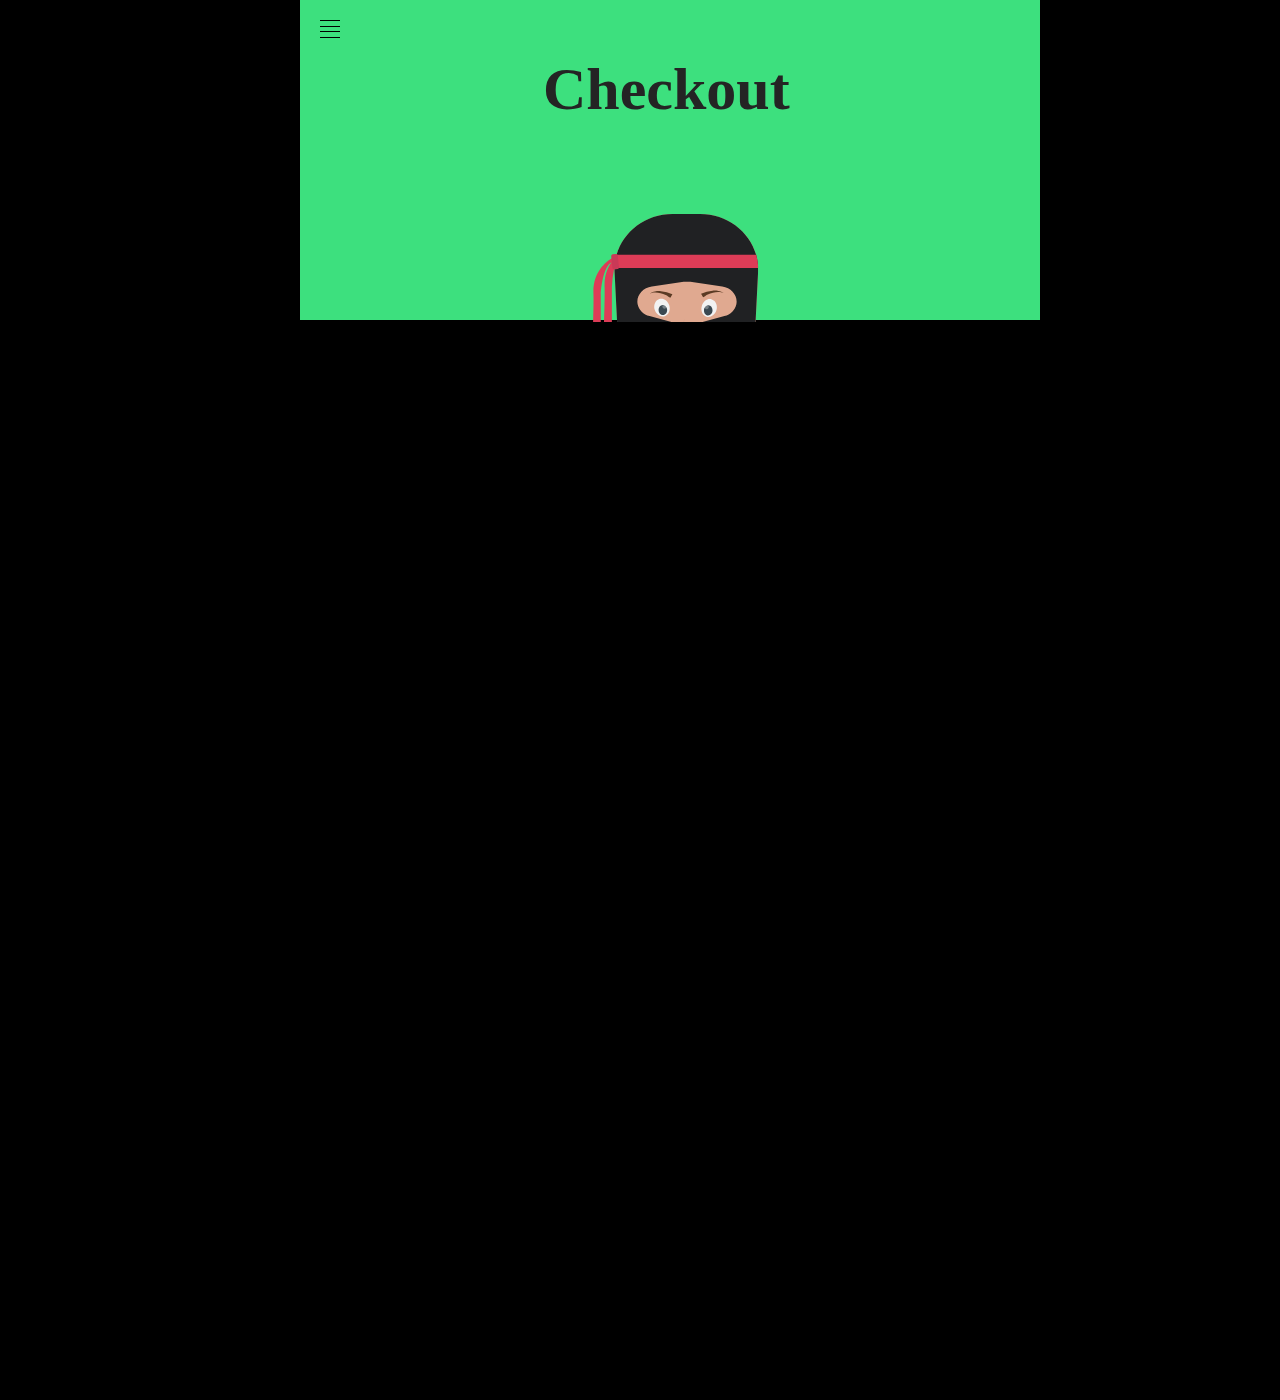
==== checkout.html @ d1e9f06c "add grid design for checkout page" ====
<!DOCTYPE html>
<html lang="en">
  <head>
    <meta charset="UTF-8" />
    <meta name="viewport" content="width=device-width, initial-scale=1.0" />
    <link rel="stylesheet" href="style2.css" />
    <title>Checkout</title>
  </head>
  <body>
    <div class="page-container">
      <nav class="box1 h1">
        <div class="box1-1">
          <div class="line l1"></div>
          <div class="line l2"></div>
          <div class="line l3"></div>
          <div class="line l4"></div>
        </div>
        <div class="box1-2">
          <div class="navc n1">
            <h1>Checkout</h1>
          </div>
          <div class="navc n2">
            <img
              class="image ninjaicon"
              src="assets/ninjahead.svg"
              alt="ninjahead"
            />
          </div>
        </div>
      </nav>
    </div>
  </body>
</html>
---- style2.css ----
* {
  margin: 0;
  padding: 0;
}

body {
  background-color: #000;
}

.page-container {
  display: grid;
  grid-template-rows: 200px 1000px 200px;
  grid-template-columns: 300px 1000px 200px;
}
.box1 {
  display: grid;
  grid-row: 1;
  grid-column: 2;
  grid-template-rows: 20px 300px;
  height: 300px;
  padding: 20px;
  width: 700px;
  padding-bottom: 0;
  background-color: #3de07e;
}
.box1-1 {
  display: grid;
  grid-column: 1;
  grid-row-gap: 2px;
  grid-template-columns: 2px 2px 2px;
}

.line {
  content: "";
  color: #000;
  margin-bottom: 0;
  width: 20px;
  border-top: 1.5px solid #000;
}
.l1 {
  grid-column: 1 / span 2;
  grid-row: 1;
}
.l2 {
  grid-column: 1 / span 2;
  grid-row: 2;
}
.l3 {
  grid-column: 1 / span 2;
  grid-row: 3;
}
.l4 {
  grid-column: 1 / span 2;
  grid-row: 4;
}
.box1-2 {
  display: grid;
  grid-column: 2;
  grid-row: 2;
  grid-gap: 24px;
  grid-template-rows: 150px 150px;
}

.navc .n1 {
  grid-row: 1;
  font-family: roboto;
}
.ninjaicon {
  margin-inline: 90px;
  width: 180px;
}

.navc .n2 {
  grid-row: 3;
  font-family: roboto;
}

h1 {
  font-size: 60px;
  white-space: nowrap;
  margin-inline: 50px 0;
  align-self: center;
  margin-top: 15px;
  font-family: Roboto;
  color: #242424;
}
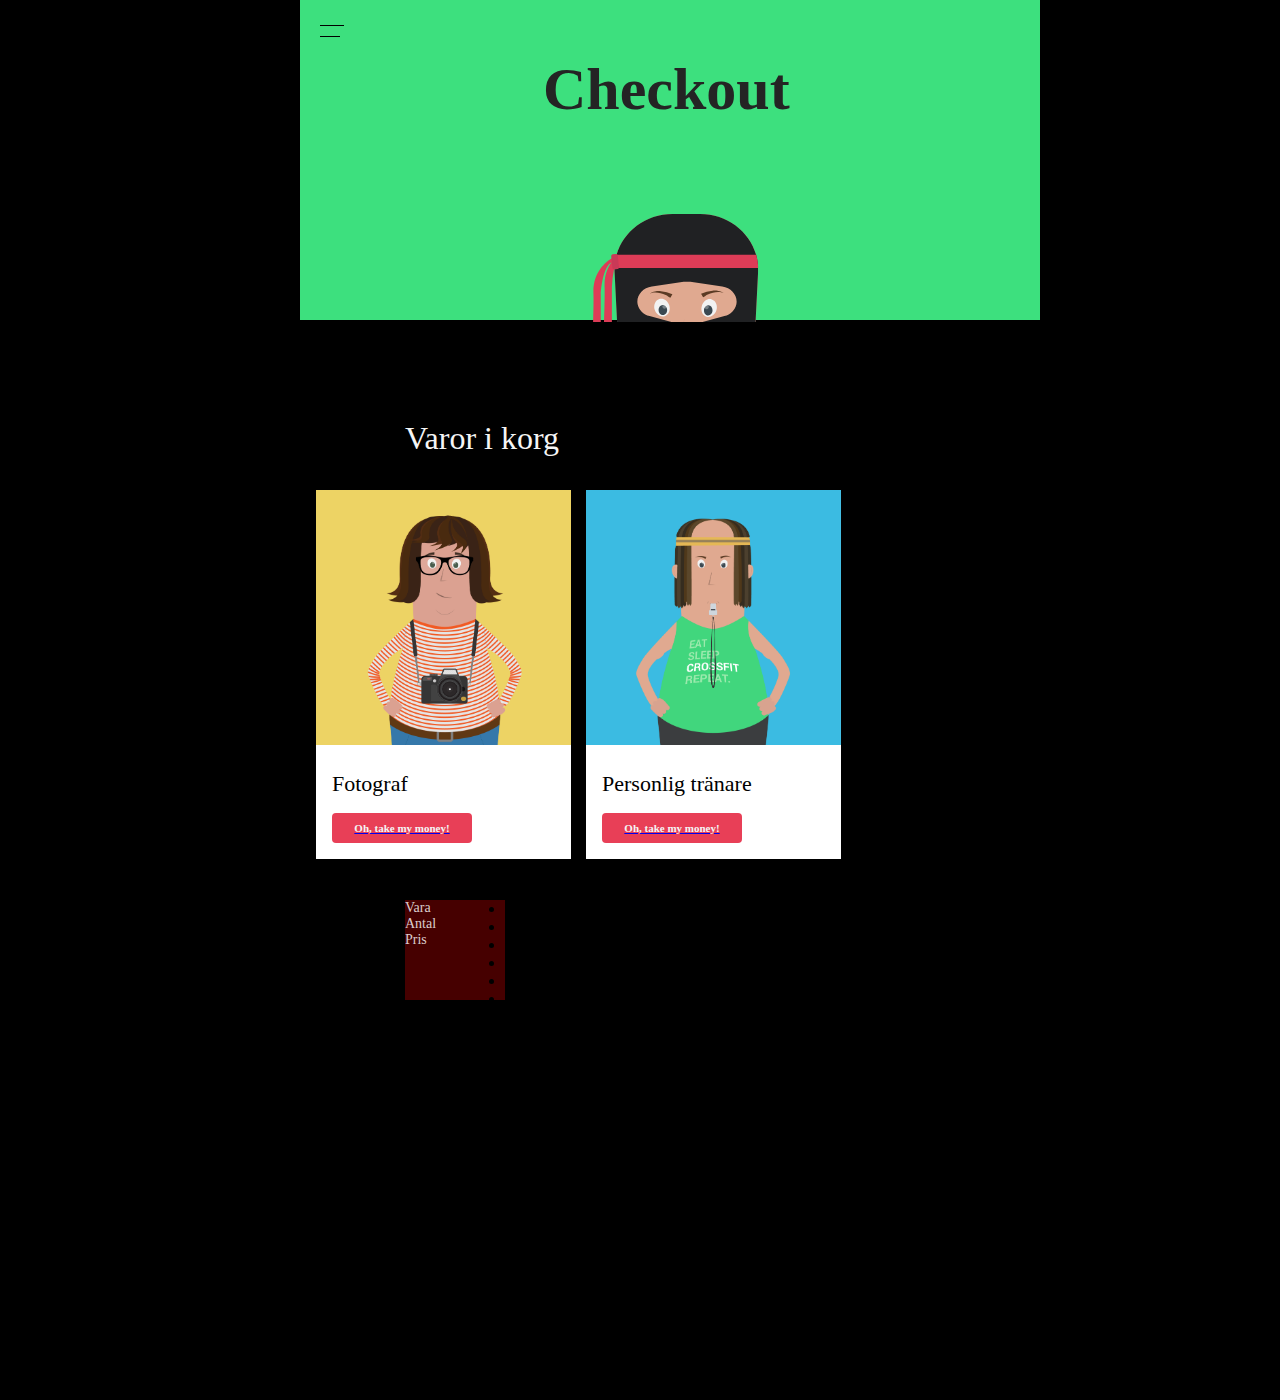
==== commit 4b82ff23: "add more grid style on checkout page" ====
--- a/checkout.html
+++ b/checkout.html
@@ -28,6 +28,53 @@
           </div>
         </div>
       </nav>
+
+      <div class="box2">
+        <h2>Varor i korg</h2>
+        <div class="box2-1">
+          <div class="card1 c1">
+            <img src="assets/char-7.png" class="boxImg" alt="foto" />
+
+            <h2>Fotograf</h2>
+
+            <a href="checkout.html">
+              <button class="boxBtn" id="btnCard1">Oh, take my money!</button>
+            </a>
+          </div>
+          <div class="card2 c2">
+            <img src="assets/char-9.png" class="boxImg" alt="training" />
+
+            <h2>Personlig tränare</h2>
+
+            <a href="checkout.html">
+              <button class="boxBtn" id="btnCard2">Oh, take my money!</button>
+            </a>
+          </div>
+        </div>
+        <div class="box2-2">
+          <div class="box2-21">
+            <div class="r1"><p>Vara</p></div>
+            <div class="r2"><p>Antal</p></div>
+            <div class="r3"><p>Pris</p></div>
+          </div>
+          <div class="box2-22">
+            <ul class="l1">
+              <li></li>
+              <li></li>
+            </ul>
+
+            <ul class="l2">
+              <li></li>
+              <li></li>
+            </ul>
+
+            <ul class="l3">
+              <li></li>
+              <li></li>
+            </ul>
+          </div>
+        </div>
+      </div>
     </div>
   </body>
 </html>
--- a/style2.css
+++ b/style2.css
@@ -10,7 +10,7 @@
 .page-container {
   display: grid;
   grid-template-rows: 200px 1000px 200px;
-  grid-template-columns: 300px 1000px 200px;
+  grid-template-columns: 300px 300px;
 }
 .box1 {
   display: grid;
@@ -84,3 +84,134 @@
   font-family: Roboto;
   color: #242424;
 }
+
+.box2 {
+  display: grid;
+  grid-column: 2;
+  grid-row: 2;
+  width: 700px;
+  grid-template-columns: 15% 70% 15%;
+  grid-template-rows: 70% 40%;
+}
+
+button {
+  background-color: #e83f57;
+  display: flex;
+  align-items: center;
+  justify-content: center;
+  border-color: transparent;
+  text-align: center;
+  border-radius: 4px;
+  font-family: roboto;
+  height: 25px;
+  width: 120px;
+  font-size: 10px;
+  padding-inline: 25px 25px;
+  white-space: nowrap;
+  font-weight: 600;
+  color: whitesmoke;
+}
+
+h2 {
+  font-size: 32px;
+  margin-top: 220px;
+  color: whitesmoke;
+  font-weight: 500;
+  white-space: nowrap;
+  font-family: roboto;
+}
+p {
+  color: #ffffffd0;
+  font-family: roboto;
+  font-size: 14px;
+}
+.box2-1 {
+  display: grid;
+  grid-gap: 15px;
+  grid-row: 1;
+  max-width: 200px;
+  margin-top: 290px;
+  max-height: 300px;
+  grid-template-columns: 1px 255px 255px 200px;
+}
+.card1 {
+  grid-column: 2;
+  width: 255px;
+  background-color: #fff;
+}
+
+.card2 {
+  grid-column: 3;
+  max-width: 255px;
+  background-color: #fff;
+}
+.card1 > h2,
+.card2 > h2 {
+  color: #000;
+  font-family: roboto;
+  font-size: 22px;
+  margin: 16px;
+  margin-top: 22px;
+}
+.card1 > p,
+.card2 > p {
+  color: #000;
+  font-family: roboto;
+  font-size: 14px;
+  margin-top: 0;
+  margin: 16px;
+  margin-bottom: 50px;
+}
+.boxBtn {
+  margin: 16px;
+  height: 30px;
+  font-size: 11px;
+  padding-inline: 55px 55px;
+  width: 140px;
+}
+.image {
+  max-width: 280px;
+  max-height: 280px;
+}
+.boxImg {
+  max-width: 255px;
+}
+
+.box2-2 {
+  display: grid;
+  grid-column: 2;
+  grid-row: 2;
+  grid-template-columns: 100px 100px 100px;
+  grid-template-rows: 100px 100px 100px;
+}
+.box2-21 {
+  background-color: rgba(139, 0, 0, 0.507);
+}
+.r1 {
+  grid-column: 1;
+  grid-row: 1;
+}
+.r2 {
+  grid-column: 2;
+  grid-row: 1;
+}
+.r3 {
+  grid-column: 3;
+  grid-row: 1;
+}
+.box2-22 {
+  background-color: transparent;
+}
+
+.l1 {
+  grid-column: 1;
+  grid-row: 2;
+}
+.l2 {
+  grid-column: 2;
+  grid-row: 2;
+}
+.l3 {
+  grid-column: 3;
+  grid-row: 2;
+}
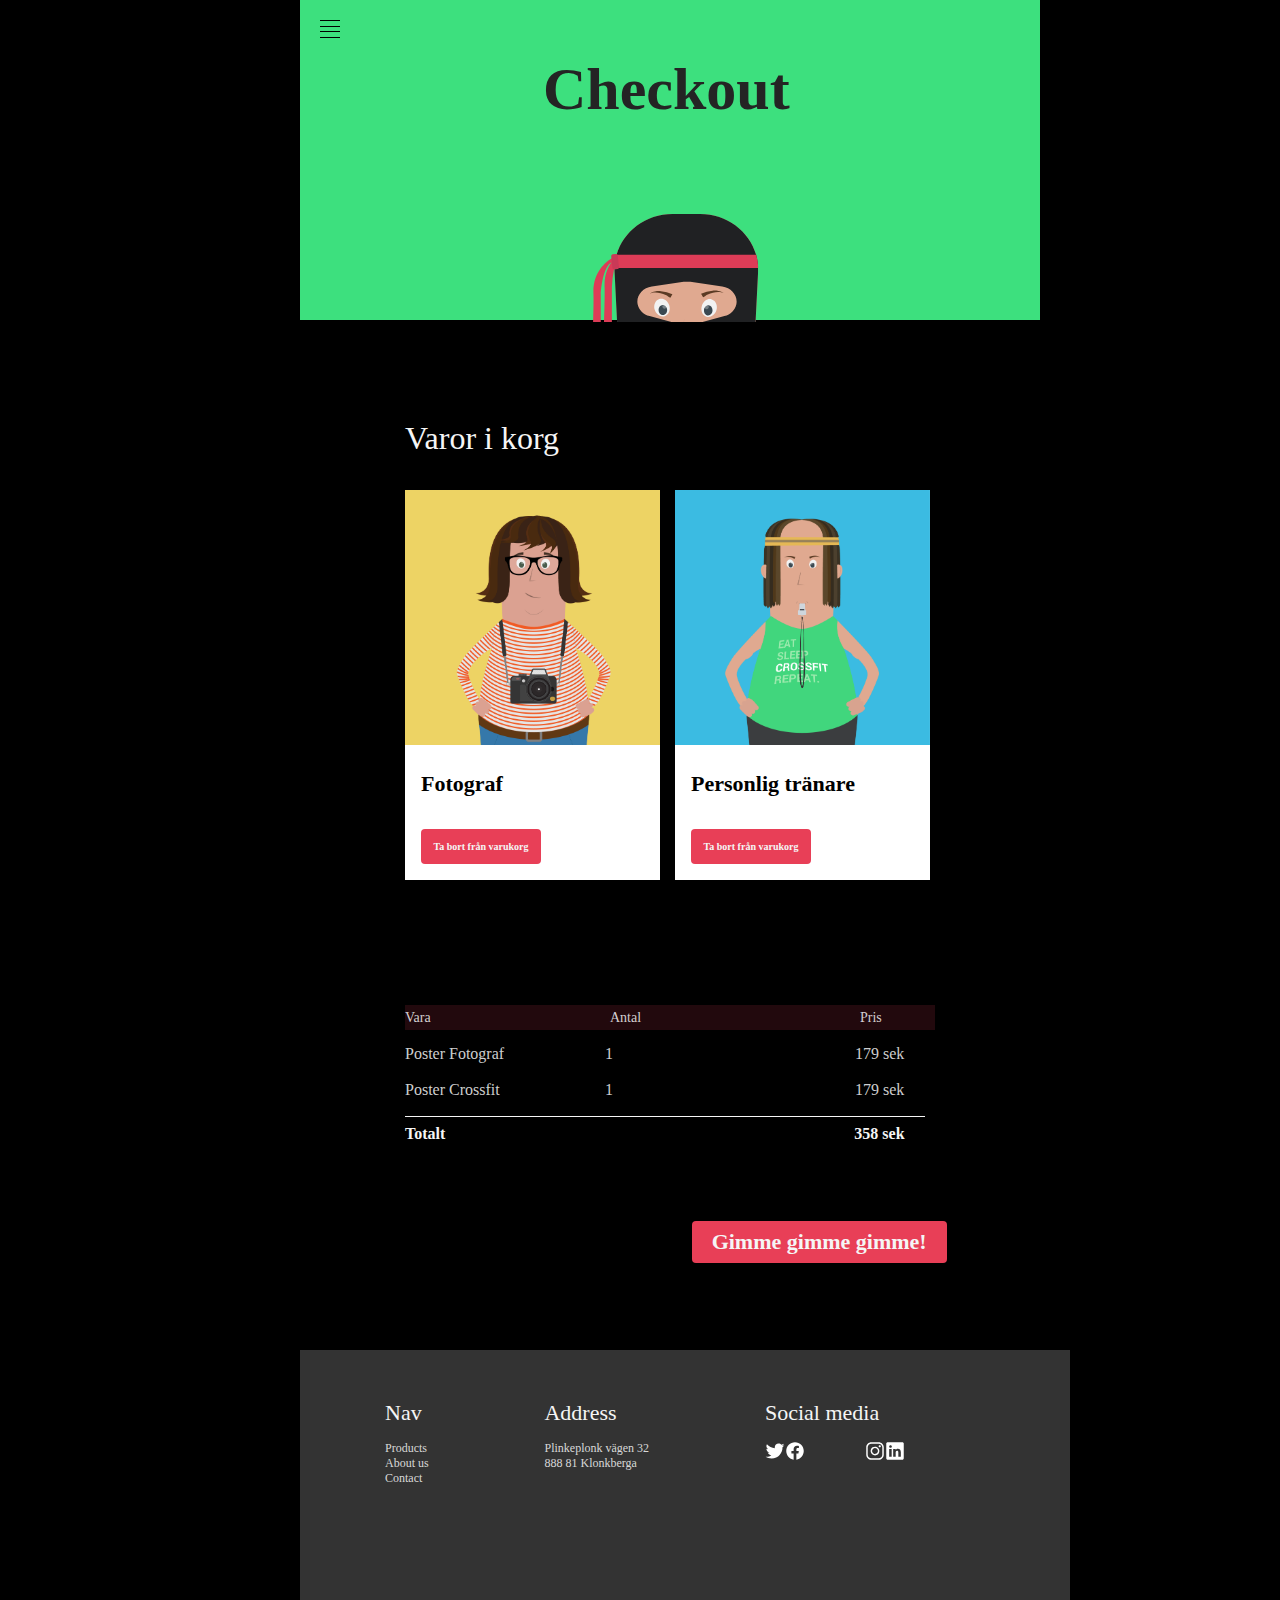
==== commit dc86b280: "fix grid style on checkout page add button and footer" ====
--- a/checkout.html
+++ b/checkout.html
@@ -38,7 +38,7 @@
             <h2>Fotograf</h2>
 
             <a href="checkout.html">
-              <button class="boxBtn" id="btnCard1">Oh, take my money!</button>
+              <button class="boxBtn" id="btnCard1">Ta bort från varukorg</button>
             </a>
           </div>
           <div class="card2 c2">
@@ -47,34 +47,74 @@
             <h2>Personlig tränare</h2>
 
             <a href="checkout.html">
-              <button class="boxBtn" id="btnCard2">Oh, take my money!</button>
+              <button class="boxBtn" id="btnCard2">Ta bort från varukorg</button>
             </a>
           </div>
         </div>
         <div class="box2-2">
           <div class="box2-21">
             <div class="r1"><p>Vara</p></div>
+            <ul class="r11">
+              <li>Poster Fotograf</li>
+              <li>Poster Crossfit</li>
+            </ul>
+          </div>
+          <div class="box2-21">
             <div class="r2"><p>Antal</p></div>
+            <ul class="r22">
+              <li>1</li>
+              <li>1</li>
+            </ul>
+          </div>
+          <div class="box2-21">
             <div class="r3"><p>Pris</p></div>
+            <ul class="r33">
+              <li>179 sek</li>
+              <li>179 sek</li>
+            </ul>
           </div>
           <div class="box2-22">
-            <ul class="l1">
-              <li></li>
-              <li></li>
-            </ul>
-
-            <ul class="l2">
-              <li></li>
-              <li></li>
-            </ul>
-
-            <ul class="l3">
-              <li></li>
-              <li></li>
-            </ul>
+            <div class="lineHr"></div>
           </div>
+          <div class="box2-22">
+            <h6>Totalt</h6>
+            <h6>358 sek</h6>
+          </div>
+           <div class="box2-3">
+            <div class="box2-31">
+                 <button class="boxBtn" id="btnGimme">Gimme gimme gimme!</button>
+            </div>
+           </div>
         </div>
       </div>
+      <footer class="box3 h3">
+        <div class="box3-1">
+          <h2>Nav</h2>
+          <ul class="content-list t1">
+            <li>Products</li>
+            <li>About us</li>
+            <li>Contact</li>
+          </ul>
+        </div>
+        <div class="box3-2">
+          <h2>Address</h2>
+          <ul class="content-list t2">
+            <li>Plinkeplonk vägen 32</li>
+            <li>888 81 Klonkberga</li>
+          </ul>
+        </div>
+        <div class="box3-3">
+          <h2>Social media</h2>
+          <ul class="content-list t3">
+            <li><img src="assets/logo-twitter.svg" alt="logo-twitter" /></li>
+            <li><img src="assets/logo-facebook.svg" alt="logo-facebook" /></li>
+            <li><img src="assets/logo-linkedin.svg" alt="logo-linkedin" /></li>
+            <li>
+              <img src="assets/logo-instagram.svg" alt="logo-instagram" />
+            </li>
+          </ul>
+        </div>
+      </footer>
     </div>
   </body>
 </html>
--- a/style2.css
+++ b/style2.css
@@ -9,7 +9,7 @@
 
 .page-container {
   display: grid;
-  grid-template-rows: 200px 1000px 200px;
+  grid-template-rows: 200px 1150px 250px;
   grid-template-columns: 300px 300px;
 }
 .box1 {
@@ -96,22 +96,25 @@
 
 button {
   background-color: #e83f57;
-  display: flex;
-  align-items: center;
-  justify-content: center;
   border-color: transparent;
   text-align: center;
   border-radius: 4px;
   font-family: roboto;
-  height: 25px;
   width: 120px;
   font-size: 10px;
-  padding-inline: 25px 25px;
+  padding-inline: 10px;
   white-space: nowrap;
   font-weight: 600;
   color: whitesmoke;
-}
-
+  margin: 16px;
+  height: 35px;
+  font-size: 10px;
+}
+
+a {
+  margin: 0;
+  padding: 0;
+}
 h2 {
   font-size: 32px;
   margin-top: 220px;
@@ -132,7 +135,7 @@
   max-width: 200px;
   margin-top: 290px;
   max-height: 300px;
-  grid-template-columns: 1px 255px 255px 200px;
+  grid-template-columns: 90px 255px 255px 200px;
 }
 .card1 {
   grid-column: 2;
@@ -152,6 +155,7 @@
   font-size: 22px;
   margin: 16px;
   margin-top: 22px;
+  font-weight: 600;
 }
 .card1 > p,
 .card2 > p {
@@ -162,13 +166,7 @@
   margin: 16px;
   margin-bottom: 50px;
 }
-.boxBtn {
-  margin: 16px;
-  height: 30px;
-  font-size: 11px;
-  padding-inline: 55px 55px;
-  width: 140px;
-}
+
 .image {
   max-width: 280px;
   max-height: 280px;
@@ -178,40 +176,206 @@
 }
 
 .box2-2 {
-  display: grid;
-  grid-column: 2;
-  grid-row: 2;
-  grid-template-columns: 100px 100px 100px;
-  grid-template-rows: 100px 100px 100px;
+  grid-column: 2;
+  grid-row: 2;
+  display: grid;
+  grid-row-gap: 0;
+  grid-template-rows: repeat(3, 100px);
+  grid-template-columns: repeat(3, 200px);
 }
 .box2-21 {
-  background-color: rgba(139, 0, 0, 0.507);
-}
+  padding: 0;
+  grid-row: 1;
+  margin: 0;
+  border-radius: 4px;
+}
+.r1,
+.r2,
+.r3 {
+  background-color: #e83f5825;
+
+  height: 10px;
+  padding: 5px;
+  padding-bottom: 10px;
+  font-size: 5px;
+  font-weight: 200;
+  font-family: roboto;
+  color: #ffffff91;
+  grid-row: 1;
+}
+
 .r1 {
-  grid-column: 1;
-  grid-row: 1;
+  padding-left: 0;
+  grid-column: 1;
 }
 .r2 {
   grid-column: 2;
-  grid-row: 1;
 }
 .r3 {
   grid-column: 3;
-  grid-row: 1;
+  display: grid;
+  width: 120px;
+}
+.r3 p {
+  margin-inline: 50px;
+}
+
+.r11,
+.r22,
+.r33 {
+  list-style: none;
+  font-family: roboto;
+  color: #ffffffd0;
+  grid-row: 2;
+  padding-top: 15px;
+  height: 100px;
+  top: 100%;
+}
+.r11 li:nth-of-type(1) {
+  padding-bottom: 18px;
+}
+.r11 {
+  grid-column: 1;
+}
+.r22 li:nth-of-type(1) {
+  padding-bottom: 18px;
+}
+.r22 {
+  grid-column: 2;
+}
+.r33 li:nth-of-type(1) {
+  padding-bottom: 18px;
+}
+.r33 {
+  grid-column: 3;
+}
+.r33 li {
+  margin-inline: 50px;
+}
+
+.lineHr {
+  grid-column: 1 / span 3;
+  grid-row: 2;
+  padding-top: 10px;
+  border-bottom: 1px solid whitesmoke;
+  width: 520px;
+  height: 1px;
 }
 .box2-22 {
-  background-color: transparent;
-}
-
-.l1 {
-  grid-column: 1;
-  grid-row: 2;
-}
-.l2 {
-  grid-column: 2;
-  grid-row: 2;
-}
-.l3 {
-  grid-column: 3;
-  grid-row: 2;
-}
+  grid-column: 1 / span 3;
+  grid-row: 2;
+  color: whitesmoke;
+}
+.box2-22 h6 {
+  display: inline-block;
+  margin-top: 10px;
+  padding: 10px;
+  padding-left: 0;
+  font-size: 16px;
+  font-weight: 600;
+  font-family: roboto;
+}
+.box2-22 h6:nth-of-type(2) {
+  padding-inline: 395px 0;
+}
+.box2-3 {
+  display: grid;
+  width: 700px;
+  grid-template-columns: repeat(3, auto);
+}
+.box2-31 {
+  grid-column: 3;
+}
+.box2-31 button {
+  height: 42px;
+  font-size: 22px;
+  border-radius: 4px;
+  font-weight: 600;
+  width: 255px;
+  margin-inline: 30px;
+}
+
+.box3 {
+  grid-row: 3;
+  grid-column: 2;
+  display: grid;
+  width: 600px;
+  padding-inline: 85px;
+  grid-template-columns: repeat(3, auto);
+  grid-template-rows: 62px 40px 40px;
+  grid-column-gap: 10px;
+  background-color: #333;
+  color: whitesmoke;
+}
+.box3-1,
+.box3-2,
+.box3-3 {
+  color: #fff;
+}
+
+.box3-1 h2,
+.box3-2 h2,
+.box3-3 h2 {
+  font-size: 22px;
+  font-family: roboto;
+  margin-bottom: 15px;
+  margin-top: 50px;
+}
+.box3-1 {
+  display: grid;
+  grid-column: 1;
+  grid-row: 1;
+}
+.box3-2 {
+  display: grid;
+  grid-column: 2;
+  grid-row: 1;
+}
+.box3-3 {
+  display: grid;
+  grid-column: 3;
+  grid-row: 1;
+}
+ul {
+  list-style: none;
+}
+.t1 .t2 {
+  display: grid;
+  grid-template-columns: repeat(4, auto);
+  grid-column-gap: 3px;
+  list-style: none;
+  text-decoration: none;
+}
+
+.t1 > li,
+.t2 > li {
+  font-size: 12px;
+  color: #ffffffd0;
+  font-family: roboto;
+}
+li > img {
+  width: 20px;
+}
+.t3 {
+  display: grid;
+  grid-template-columns: repeat(2, 20);
+  grid-column-gap: 0;
+  grid-template-rows: repeat(2, auto);
+}
+.t3 > li {
+  grid-row: 1;
+}
+.t3 > li:nth-of-type(1) {
+  grid-column: 1;
+}
+.t3 > li:nth-of-type(2) {
+  grid-column: 1;
+  padding-inline: 20px 0;
+}
+.t3 > li:nth-of-type(3) {
+  grid-column: 2;
+  padding-inline: 20px;
+}
+.t3 > li:nth-of-type(4) {
+  grid-column: 2;
+}
